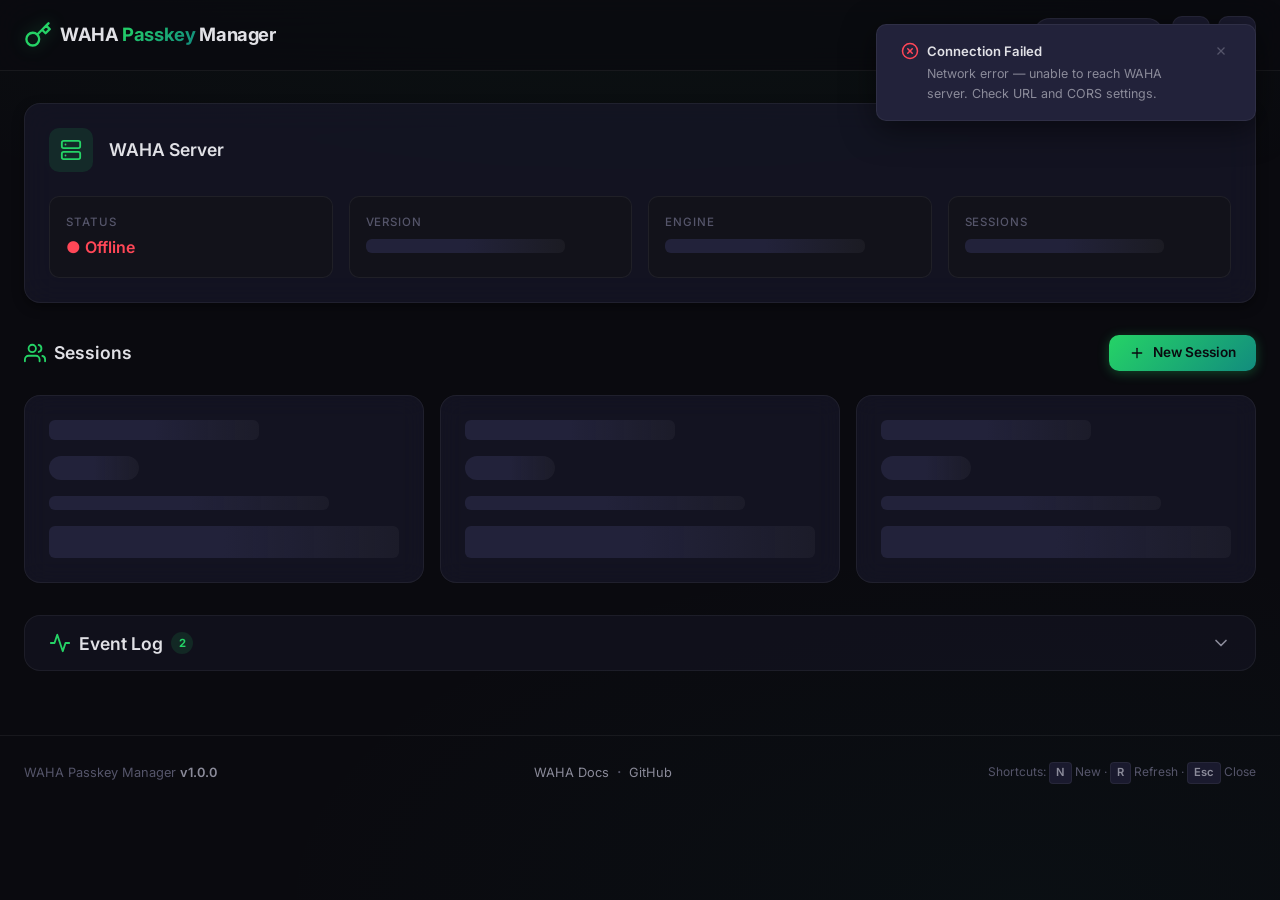
==== panel/index.html @ 092abfc9 "Initial commit: WAHA Passkey Extension and Panel" ====
<!DOCTYPE html>
<html lang="en" data-theme="dark">
<head>
  <meta charset="UTF-8">
  <meta name="viewport" content="width=device-width, initial-scale=1.0">
  <meta name="description" content="WAHA Passkey Manager — Premium dashboard to manage WhatsApp sessions and passkey linking.">
  <meta name="author" content="WAHA Passkey Manager">
  <meta name="theme-color" content="#0a0a0f">
  <title>WAHA Passkey Manager</title>
  <link rel="icon" href="data:image/svg+xml,<svg xmlns='http://www.w3.org/2000/svg' viewBox='0 0 100 100'><text y='.9em' font-size='90'>🔑</text></svg>">
  <link rel="preconnect" href="https://fonts.googleapis.com">
  <link rel="preconnect" href="https://fonts.gstatic.com" crossorigin>
  <link href="https://fonts.googleapis.com/css2?family=Inter:wght@400;500;600;700&display=swap" rel="stylesheet">
  <link rel="stylesheet" href="index.css">
</head>
<body>
  <!-- Toast Container -->
  <div id="toast-container" class="toast-container" aria-live="polite"></div>

  <!-- Header -->
  <header class="header">
    <div class="header-inner">
      <div class="header-left">
        <div class="logo">
          <svg class="logo-icon" viewBox="0 0 24 24" fill="none" stroke="currentColor" stroke-width="2" stroke-linecap="round" stroke-linejoin="round">
            <path d="M21 2l-2 2m-7.61 7.61a5.5 5.5 0 1 1-7.778 7.778 5.5 5.5 0 0 1 7.777-7.777zm0 0L15.5 7.5m0 0l3 3L22 7l-3-3m-3.5 3.5L19 4"/>
          </svg>
          <h1 class="logo-text">WAHA <span class="logo-accent">Passkey</span> Manager</h1>
        </div>
      </div>
      <div class="header-right">
        <div class="connection-status" id="connection-status">
          <span class="status-dot" id="status-dot"></span>
          <span class="status-text" id="status-text">Connecting…</span>
        </div>
        <button class="icon-btn" id="btn-refresh" title="Refresh (R)" aria-label="Refresh sessions">
          <svg viewBox="0 0 24 24" fill="none" stroke="currentColor" stroke-width="2" stroke-linecap="round" stroke-linejoin="round">
            <polyline points="23 4 23 10 17 10"/><polyline points="1 20 1 14 7 14"/>
            <path d="M3.51 9a9 9 0 0 1 14.85-3.36L23 10M1 14l4.64 4.36A9 9 0 0 0 20.49 15"/>
          </svg>
        </button>
        <button class="icon-btn" id="btn-settings" title="Settings" aria-label="Open settings">
          <svg viewBox="0 0 24 24" fill="none" stroke="currentColor" stroke-width="2" stroke-linecap="round" stroke-linejoin="round">
            <circle cx="12" cy="12" r="3"/><path d="M19.4 15a1.65 1.65 0 0 0 .33 1.82l.06.06a2 2 0 0 1-2.83 2.83l-.06-.06a1.65 1.65 0 0 0-1.82-.33 1.65 1.65 0 0 0-1 1.51V21a2 2 0 0 1-4 0v-.09A1.65 1.65 0 0 0 9 19.4a1.65 1.65 0 0 0-1.82.33l-.06.06a2 2 0 0 1-2.83-2.83l.06-.06A1.65 1.65 0 0 0 4.68 15a1.65 1.65 0 0 0-1.51-1H3a2 2 0 0 1 0-4h.09A1.65 1.65 0 0 0 4.6 9a1.65 1.65 0 0 0-.33-1.82l-.06-.06a2 2 0 0 1 2.83-2.83l.06.06A1.65 1.65 0 0 0 9 4.68a1.65 1.65 0 0 0 1-1.51V3a2 2 0 0 1 4 0v.09a1.65 1.65 0 0 0 1 1.51 1.65 1.65 0 0 0 1.82-.33l.06-.06a2 2 0 0 1 2.83 2.83l-.06.06A1.65 1.65 0 0 0 19.4 9a1.65 1.65 0 0 0 1.51 1H21a2 2 0 0 1 0 4h-.09a1.65 1.65 0 0 0-1.51 1z"/>
          </svg>
        </button>
      </div>
    </div>
  </header>

  <!-- Main Content -->
  <main class="main">
    <!-- Server Info Card -->
    <section class="server-card glass-card" id="server-card">
      <div class="server-card-header">
        <div class="server-card-icon">
          <svg viewBox="0 0 24 24" fill="none" stroke="currentColor" stroke-width="2" stroke-linecap="round" stroke-linejoin="round">
            <rect x="2" y="2" width="20" height="8" rx="2" ry="2"/><rect x="2" y="14" width="20" height="8" rx="2" ry="2"/>
            <line x1="6" y1="6" x2="6.01" y2="6"/><line x1="6" y1="18" x2="6.01" y2="18"/>
          </svg>
        </div>
        <h2 class="server-card-title">WAHA Server</h2>
      </div>
      <div class="server-stats" id="server-stats">
        <div class="stat-item">
          <span class="stat-label">Status</span>
          <span class="stat-value" id="stat-status">
            <span class="skeleton skeleton-text"></span>
          </span>
        </div>
        <div class="stat-item">
          <span class="stat-label">Version</span>
          <span class="stat-value" id="stat-version">
            <span class="skeleton skeleton-text"></span>
          </span>
        </div>
        <div class="stat-item">
          <span class="stat-label">Engine</span>
          <span class="stat-value" id="stat-engine">
            <span class="skeleton skeleton-text"></span>
          </span>
        </div>
        <div class="stat-item">
          <span class="stat-label">Sessions</span>
          <span class="stat-value" id="stat-sessions">
            <span class="skeleton skeleton-text"></span>
          </span>
        </div>
      </div>
    </section>

    <!-- Sessions Section -->
    <section class="sessions-section">
      <div class="section-header">
        <h2 class="section-title">
          <svg viewBox="0 0 24 24" fill="none" stroke="currentColor" stroke-width="2" stroke-linecap="round" stroke-linejoin="round" class="section-icon">
            <path d="M17 21v-2a4 4 0 0 0-4-4H5a4 4 0 0 0-4 4v2"/>
            <circle cx="9" cy="7" r="4"/><path d="M23 21v-2a4 4 0 0 0-3-3.87"/>
            <path d="M16 3.13a4 4 0 0 1 0 7.75"/>
          </svg>
          Sessions
        </h2>
        <button class="btn btn-primary" id="btn-new-session" title="New Session (N)">
          <svg viewBox="0 0 24 24" fill="none" stroke="currentColor" stroke-width="2" stroke-linecap="round" stroke-linejoin="round">
            <line x1="12" y1="5" x2="12" y2="19"/><line x1="5" y1="12" x2="19" y2="12"/>
          </svg>
          New Session
        </button>
      </div>
      <div class="sessions-grid" id="sessions-grid">
        <!-- Session cards rendered here -->
        <div class="empty-state" id="empty-state" style="display:none;">
          <svg viewBox="0 0 24 24" fill="none" stroke="currentColor" stroke-width="1.5" stroke-linecap="round" stroke-linejoin="round" class="empty-icon">
            <rect x="2" y="3" width="20" height="14" rx="2" ry="2"/><line x1="8" y1="21" x2="16" y2="21"/><line x1="12" y1="17" x2="12" y2="21"/>
          </svg>
          <h3>No Sessions Found</h3>
          <p>Create your first WhatsApp session to get started.</p>
          <button class="btn btn-primary" id="btn-empty-new">
            <svg viewBox="0 0 24 24" fill="none" stroke="currentColor" stroke-width="2" stroke-linecap="round" stroke-linejoin="round">
              <line x1="12" y1="5" x2="12" y2="19"/><line x1="5" y1="12" x2="19" y2="12"/>
            </svg>
            Create Session
          </button>
        </div>
        <!-- Skeleton loaders -->
        <div class="session-card skeleton-card" id="skeleton-1">
          <div class="skeleton skeleton-title"></div>
          <div class="skeleton skeleton-badge"></div>
          <div class="skeleton skeleton-text"></div>
          <div class="skeleton skeleton-actions"></div>
        </div>
        <div class="session-card skeleton-card" id="skeleton-2">
          <div class="skeleton skeleton-title"></div>
          <div class="skeleton skeleton-badge"></div>
          <div class="skeleton skeleton-text"></div>
          <div class="skeleton skeleton-actions"></div>
        </div>
        <div class="session-card skeleton-card" id="skeleton-3">
          <div class="skeleton skeleton-title"></div>
          <div class="skeleton skeleton-badge"></div>
          <div class="skeleton skeleton-text"></div>
          <div class="skeleton skeleton-actions"></div>
        </div>
      </div>
    </section>

    <!-- Event Log -->
    <section class="event-log-section" id="event-log-section">
      <button class="event-log-toggle" id="event-log-toggle">
        <div class="event-log-toggle-left">
          <svg viewBox="0 0 24 24" fill="none" stroke="currentColor" stroke-width="2" stroke-linecap="round" stroke-linejoin="round" class="section-icon">
            <polyline points="22 12 18 12 15 21 9 3 6 12 2 12"/>
          </svg>
          <h2 class="section-title">Event Log</h2>
          <span class="event-count" id="event-count">0</span>
        </div>
        <svg class="chevron-icon" id="event-log-chevron" viewBox="0 0 24 24" fill="none" stroke="currentColor" stroke-width="2" stroke-linecap="round" stroke-linejoin="round">
          <polyline points="6 9 12 15 18 9"/>
        </svg>
      </button>
      <div class="event-log-body" id="event-log-body">
        <div class="event-log-actions">
          <button class="btn btn-ghost btn-sm" id="btn-clear-log">
            <svg viewBox="0 0 24 24" fill="none" stroke="currentColor" stroke-width="2" stroke-linecap="round" stroke-linejoin="round">
              <polyline points="3 6 5 6 21 6"/><path d="M19 6v14a2 2 0 0 1-2 2H7a2 2 0 0 1-2-2V6m3 0V4a2 2 0 0 1 2-2h4a2 2 0 0 1 2 2v2"/>
            </svg>
            Clear
          </button>
          <button class="btn btn-ghost btn-sm" id="btn-export-log">
            <svg viewBox="0 0 24 24" fill="none" stroke="currentColor" stroke-width="2" stroke-linecap="round" stroke-linejoin="round">
              <path d="M21 15v4a2 2 0 0 1-2 2H5a2 2 0 0 1-2-2v-4"/><polyline points="7 10 12 15 17 10"/><line x1="12" y1="15" x2="12" y2="3"/>
            </svg>
            Export JSON
          </button>
        </div>
        <div class="event-timeline" id="event-timeline">
          <div class="event-empty">
            <p>No events yet. Actions will be logged here.</p>
          </div>
        </div>
      </div>
    </section>
  </main>

  <!-- Footer -->
  <footer class="footer">
    <div class="footer-inner">
      <p class="footer-text">WAHA Passkey Manager <span class="footer-version">v1.0.0</span></p>
      <div class="footer-links">
        <a href="https://waha.devlike.pro/" target="_blank" rel="noopener noreferrer" class="footer-link">WAHA Docs</a>
        <span class="footer-divider">·</span>
        <a href="https://github.com/devlikeapro/waha" target="_blank" rel="noopener noreferrer" class="footer-link">GitHub</a>
      </div>
      <p class="footer-shortcuts">Shortcuts: <kbd>N</kbd> New · <kbd>R</kbd> Refresh · <kbd>Esc</kbd> Close</p>
    </div>
  </footer>

  <!-- ===================== MODALS ===================== -->

  <!-- Create Session Modal -->
  <div class="modal-overlay" id="modal-create" aria-hidden="true">
    <div class="modal glass-card">
      <div class="modal-header">
        <h3 class="modal-title">Create New Session</h3>
        <button class="icon-btn modal-close" data-modal="modal-create" aria-label="Close modal">
          <svg viewBox="0 0 24 24" fill="none" stroke="currentColor" stroke-width="2" stroke-linecap="round" stroke-linejoin="round">
            <line x1="18" y1="6" x2="6" y2="18"/><line x1="6" y1="6" x2="18" y2="18"/>
          </svg>
        </button>
      </div>
      <form class="modal-body" id="form-create-session">
        <div class="form-group">
          <div class="input-wrapper">
            <input type="text" id="input-session-name" class="form-input" placeholder=" " required autocomplete="off" pattern="[a-zA-Z0-9_-]+" title="Only letters, numbers, hyphens and underscores">
            <label for="input-session-name" class="form-label">Session Name</label>
          </div>
          <p class="form-hint">Only letters, numbers, hyphens and underscores allowed.</p>
        </div>
        <div class="form-group">
          <div class="input-wrapper">
            <select id="input-engine" class="form-input form-select">
              <option value="GOWS">GOWS</option>
              <option value="WEBJS">WEBJS</option>
              <option value="NOWEB">NOWEB</option>
              <option value="VENOM">VENOM</option>
            </select>
            <label for="input-engine" class="form-label form-label-select">Engine</label>
          </div>
        </div>
        <div class="form-group">
          <label class="toggle-label">
            <span class="toggle-text">Auto-start session</span>
            <div class="toggle-switch">
              <input type="checkbox" id="input-autostart" checked>
              <span class="toggle-slider"></span>
            </div>
          </label>
        </div>
        <div class="modal-actions">
          <button type="button" class="btn btn-ghost" data-modal="modal-create">Cancel</button>
          <button type="submit" class="btn btn-primary">
            <svg viewBox="0 0 24 24" fill="none" stroke="currentColor" stroke-width="2" stroke-linecap="round" stroke-linejoin="round">
              <line x1="12" y1="5" x2="12" y2="19"/><line x1="5" y1="12" x2="19" y2="12"/>
            </svg>
            Create Session
          </button>
        </div>
      </form>
    </div>
  </div>

  <!-- QR Code / Link Device Modal -->
  <div class="modal-overlay" id="modal-qr" aria-hidden="true">
    <div class="modal modal-lg glass-card">
      <div class="modal-header">
        <h3 class="modal-title" id="qr-modal-title">Link Device</h3>
        <button class="icon-btn modal-close" data-modal="modal-qr" aria-label="Close modal">
          <svg viewBox="0 0 24 24" fill="none" stroke="currentColor" stroke-width="2" stroke-linecap="round" stroke-linejoin="round">
            <line x1="18" y1="6" x2="6" y2="18"/><line x1="6" y1="6" x2="18" y2="18"/>
          </svg>
        </button>
      </div>
      <div class="modal-body qr-modal-body">
        <div class="qr-container">
          <div class="qr-wrapper" id="qr-wrapper">
            <div class="qr-loading" id="qr-loading">
              <div class="spinner"></div>
              <p>Loading QR Code…</p>
            </div>
            <img id="qr-image" class="qr-image" src="" alt="QR Code" style="display:none;">
            <div class="qr-error" id="qr-error" style="display:none;">
              <svg viewBox="0 0 24 24" fill="none" stroke="currentColor" stroke-width="2" stroke-linecap="round" stroke-linejoin="round">
                <circle cx="12" cy="12" r="10"/><line x1="15" y1="9" x2="9" y2="15"/><line x1="9" y1="9" x2="15" y2="15"/>
              </svg>
              <p>Failed to load QR code</p>
              <button class="btn btn-ghost btn-sm" id="btn-qr-retry">Retry</button>
            </div>
          </div>
          <div class="qr-timer">
            <div class="timer-bar" id="timer-bar"></div>
          </div>
          <p class="qr-timer-text">Refreshing in <span id="qr-countdown">15</span>s</p>
        </div>
        <div class="qr-instructions">
          <h4 class="qr-instructions-title">How to Link</h4>
          <ol class="steps-list">
            <li class="step">
              <span class="step-number">1</span>
              <div class="step-content">
                <strong>Open WhatsApp</strong>
                <p>On your phone, open the WhatsApp app.</p>
              </div>
            </li>
            <li class="step">
              <span class="step-number">2</span>
              <div class="step-content">
                <strong>Go to Linked Devices</strong>
                <p>Tap <strong>⋮ Menu</strong> or <strong>Settings</strong> → <strong>Linked Devices</strong>.</p>
              </div>
            </li>
            <li class="step">
              <span class="step-number">3</span>
              <div class="step-content">
                <strong>Scan QR Code</strong>
                <p>Tap <strong>Link a Device</strong> and point your camera at the QR code.</p>
              </div>
            </li>
            <li class="step">
              <span class="step-number">4</span>
              <div class="step-content">
                <strong>Wait for Connection</strong>
                <p>The session will automatically connect after scanning.</p>
              </div>
            </li>
          </ol>
          <div class="passkey-status" id="passkey-status">
            <div class="passkey-indicator">
              <span class="passkey-dot"></span>
              <span id="passkey-text">Waiting for scan…</span>
            </div>
          </div>
        </div>
      </div>
    </div>
  </div>

  <!-- Settings Modal -->
  <div class="modal-overlay" id="modal-settings" aria-hidden="true">
    <div class="modal glass-card">
      <div class="modal-header">
        <h3 class="modal-title">Settings</h3>
        <button class="icon-btn modal-close" data-modal="modal-settings" aria-label="Close modal">
          <svg viewBox="0 0 24 24" fill="none" stroke="currentColor" stroke-width="2" stroke-linecap="round" stroke-linejoin="round">
            <line x1="18" y1="6" x2="6" y2="18"/><line x1="6" y1="6" x2="18" y2="18"/>
          </svg>
        </button>
      </div>
      <div class="modal-body">
        <div class="form-group">
          <div class="input-wrapper">
            <input type="url" id="settings-url" class="form-input" placeholder=" " value="https://waha3.whatscorporativo.com">
            <label for="settings-url" class="form-label">WAHA Server URL</label>
          </div>
        </div>
        <div class="form-group">
          <div class="input-wrapper">
            <input type="password" id="settings-apikey" class="form-input" placeholder=" " value="f0608f0cb67560962e65bbb0e1383676">
            <label for="settings-apikey" class="form-label">API Key</label>
          </div>
        </div>
        <div class="form-group">
          <div class="input-wrapper">
            <input type="number" id="settings-refresh" class="form-input" placeholder=" " value="5" min="2" max="60">
            <label for="settings-refresh" class="form-label">Refresh Interval (seconds)</label>
          </div>
        </div>
        <div class="form-group">
          <div class="input-wrapper">
            <input type="text" id="settings-extension" class="form-input" placeholder=" ">
            <label for="settings-extension" class="form-label">Passkey Extension ID</label>
          </div>
        </div>
        <div class="modal-actions">
          <button type="button" class="btn btn-ghost" data-modal="modal-settings">Cancel</button>
          <button type="button" class="btn btn-primary" id="btn-save-settings">
            <svg viewBox="0 0 24 24" fill="none" stroke="currentColor" stroke-width="2" stroke-linecap="round" stroke-linejoin="round">
              <path d="M19 21H5a2 2 0 0 1-2-2V5a2 2 0 0 1 2-2h11l5 5v11a2 2 0 0 1-2 2z"/><polyline points="17 21 17 13 7 13 7 21"/><polyline points="7 3 7 8 15 8"/>
            </svg>
            Save Settings
          </button>
        </div>
      </div>
    </div>
  </div>

  <!-- Confirm Delete Modal -->
  <div class="modal-overlay" id="modal-confirm" aria-hidden="true">
    <div class="modal modal-sm glass-card">
      <div class="modal-header">
        <h3 class="modal-title">Confirm Action</h3>
        <button class="icon-btn modal-close" data-modal="modal-confirm" aria-label="Close modal">
          <svg viewBox="0 0 24 24" fill="none" stroke="currentColor" stroke-width="2" stroke-linecap="round" stroke-linejoin="round">
            <line x1="18" y1="6" x2="6" y2="18"/><line x1="6" y1="6" x2="18" y2="18"/>
          </svg>
        </button>
      </div>
      <div class="modal-body">
        <p class="confirm-message" id="confirm-message">Are you sure?</p>
        <div class="modal-actions">
          <button type="button" class="btn btn-ghost" data-modal="modal-confirm">Cancel</button>
          <button type="button" class="btn btn-danger" id="btn-confirm-action">
            <svg viewBox="0 0 24 24" fill="none" stroke="currentColor" stroke-width="2" stroke-linecap="round" stroke-linejoin="round">
              <polyline points="3 6 5 6 21 6"/><path d="M19 6v14a2 2 0 0 1-2 2H7a2 2 0 0 1-2-2V6m3 0V4a2 2 0 0 1 2-2h4a2 2 0 0 1 2 2v2"/>
            </svg>
            Confirm
          </button>
        </div>
      </div>
    </div>
  </div>

  <!-- Screenshot Modal -->
  <div class="modal-overlay" id="modal-screenshot" aria-hidden="true">
    <div class="modal modal-lg glass-card">
      <div class="modal-header">
        <h3 class="modal-title" id="screenshot-title">Session Screenshot</h3>
        <button class="icon-btn modal-close" data-modal="modal-screenshot" aria-label="Close modal">
          <svg viewBox="0 0 24 24" fill="none" stroke="currentColor" stroke-width="2" stroke-linecap="round" stroke-linejoin="round">
            <line x1="18" y1="6" x2="6" y2="18"/><line x1="6" y1="6" x2="18" y2="18"/>
          </svg>
        </button>
      </div>
      <div class="modal-body" style="text-align:center;">
        <img id="screenshot-image" class="screenshot-image" src="" alt="Session Screenshot">
      </div>
    </div>
  </div>

  <script src="app.js"></script>
</body>
</html>
---- panel/index.css ----
/* ============================================================
   WAHA Passkey Manager — Design System & Styles
   ============================================================ */

/* ---- CSS Custom Properties ---- */
:root {
  /* Background & Surfaces */
  --bg-base: #0a0a0f;
  --bg-surface: #12121a;
  --bg-card: #1a1a2e;
  --bg-card-hover: #1f1f36;
  --bg-elevated: #22223a;
  --bg-input: #16162a;

  /* Borders */
  --border-default: rgba(255, 255, 255, 0.06);
  --border-hover: rgba(255, 255, 255, 0.12);
  --border-focus: rgba(37, 211, 102, 0.5);

  /* Primary Accent — WhatsApp Green */
  --primary: #25D366;
  --primary-hover: #1ebe5a;
  --primary-soft: rgba(37, 211, 102, 0.12);
  --primary-glow: rgba(37, 211, 102, 0.3);

  /* Secondary Accent — Teal */
  --secondary: #128C7E;
  --secondary-soft: rgba(18, 140, 126, 0.15);

  /* Status Colors */
  --success: #25D366;
  --warning: #ffa502;
  --error: #ff4757;
  --info: #3b82f6;
  --stopped: #8b8b9a;

  /* Text */
  --text-primary: #e1e1e6;
  --text-secondary: #8b8b9a;
  --text-tertiary: #55556a;
  --text-inverse: #0a0a0f;

  /* Spacing */
  --space-xs: 4px;
  --space-sm: 8px;
  --space-md: 16px;
  --space-lg: 24px;
  --space-xl: 32px;
  --space-2xl: 48px;

  /* Radius */
  --radius-sm: 6px;
  --radius-md: 10px;
  --radius-lg: 16px;
  --radius-xl: 20px;
  --radius-full: 9999px;

  /* Shadows */
  --shadow-sm: 0 1px 3px rgba(0, 0, 0, 0.3);
  --shadow-md: 0 4px 12px rgba(0, 0, 0, 0.4);
  --shadow-lg: 0 8px 32px rgba(0, 0, 0, 0.5);
  --shadow-glow: 0 0 20px rgba(37, 211, 102, 0.15);

  /* Transitions */
  --transition-fast: 150ms cubic-bezier(0.4, 0, 0.2, 1);
  --transition-base: 250ms cubic-bezier(0.4, 0, 0.2, 1);
  --transition-slow: 400ms cubic-bezier(0.4, 0, 0.2, 1);

  /* Typography */
  --font-sans: 'Inter', -apple-system, BlinkMacSystemFont, 'Segoe UI', sans-serif;
  --font-mono: 'JetBrains Mono', 'Fira Code', 'Cascadia Code', monospace;

  /* Z-index layers */
  --z-base: 1;
  --z-sticky: 100;
  --z-modal: 1000;
  --z-toast: 1100;
}

/* ---- Reset & Base ---- */
*, *::before, *::after {
  margin: 0;
  padding: 0;
  box-sizing: border-box;
}

html {
  font-size: 16px;
  scroll-behavior: smooth;
  -webkit-font-smoothing: antialiased;
  -moz-osx-font-smoothing: grayscale;
}

body {
  font-family: var(--font-sans);
  background: var(--bg-base);
  color: var(--text-primary);
  line-height: 1.6;
  min-height: 100vh;
  overflow-x: hidden;
  background-image:
    radial-gradient(ellipse 80% 50% at 50% -20%, rgba(37, 211, 102, 0.06), transparent),
    radial-gradient(ellipse 60% 40% at 80% 100%, rgba(18, 140, 126, 0.04), transparent);
}

/* Custom Scrollbar */
::-webkit-scrollbar { width: 6px; height: 6px; }
::-webkit-scrollbar-track { background: transparent; }
::-webkit-scrollbar-thumb { background: var(--text-tertiary); border-radius: var(--radius-full); }
::-webkit-scrollbar-thumb:hover { background: var(--text-secondary); }

/* Focus visible */
:focus-visible {
  outline: 2px solid var(--primary);
  outline-offset: 2px;
}

/* ---- Header ---- */
.header {
  position: sticky;
  top: 0;
  z-index: var(--z-sticky);
  background: rgba(10, 10, 15, 0.8);
  backdrop-filter: blur(20px) saturate(1.5);
  -webkit-backdrop-filter: blur(20px) saturate(1.5);
  border-bottom: 1px solid var(--border-default);
}

.header-inner {
  max-width: 1400px;
  margin: 0 auto;
  padding: var(--space-md) var(--space-lg);
  display: flex;
  align-items: center;
  justify-content: space-between;
  gap: var(--space-md);
}

.header-left { display: flex; align-items: center; gap: var(--space-md); }

.logo {
  display: flex;
  align-items: center;
  gap: var(--space-sm);
}

.logo-icon {
  width: 28px;
  height: 28px;
  color: var(--primary);
  filter: drop-shadow(0 0 8px var(--primary-glow));
}

.logo-text {
  font-size: 1.15rem;
  font-weight: 700;
  letter-spacing: -0.02em;
  color: var(--text-primary);
}

.logo-accent {
  background: linear-gradient(135deg, var(--primary), var(--secondary));
  -webkit-background-clip: text;
  -webkit-text-fill-color: transparent;
  background-clip: text;
}

.header-right {
  display: flex;
  align-items: center;
  gap: var(--space-sm);
}

/* Connection Status */
.connection-status {
  display: flex;
  align-items: center;
  gap: var(--space-sm);
  padding: 6px 14px;
  border-radius: var(--radius-full);
  background: var(--bg-card);
  border: 1px solid var(--border-default);
  font-size: 0.8rem;
  font-weight: 500;
  transition: var(--transition-base);
}

.status-dot {
  width: 8px;
  height: 8px;
  border-radius: 50%;
  background: var(--warning);
  transition: background var(--transition-base);
}

.status-dot.connected { background: var(--success); animation: pulse 2s infinite; }
.status-dot.disconnected { background: var(--error); }
.status-dot.connecting { background: var(--warning); animation: pulse 1s infinite; }

.status-text { color: var(--text-secondary); }

/* Icon Buttons */
.icon-btn {
  width: 38px;
  height: 38px;
  display: flex;
  align-items: center;
  justify-content: center;
  border-radius: var(--radius-md);
  border: 1px solid var(--border-default);
  background: var(--bg-card);
  color: var(--text-secondary);
  cursor: pointer;
  transition: var(--transition-fast);
}

.icon-btn:hover {
  color: var(--text-primary);
  background: var(--bg-card-hover);
  border-color: var(--border-hover);
  transform: translateY(-1px);
}

.icon-btn:active { transform: translateY(0) scale(0.96); }

.icon-btn svg { width: 18px; height: 18px; }

/* ---- Buttons ---- */
.btn {
  display: inline-flex;
  align-items: center;
  gap: var(--space-sm);
  padding: 10px 20px;
  border-radius: var(--radius-md);
  border: none;
  font-family: var(--font-sans);
  font-size: 0.85rem;
  font-weight: 600;
  cursor: pointer;
  transition: var(--transition-fast);
  white-space: nowrap;
  line-height: 1;
}

.btn svg { width: 16px; height: 16px; }

.btn-primary {
  background: linear-gradient(135deg, var(--primary), var(--secondary));
  color: var(--text-inverse);
  box-shadow: 0 2px 12px var(--primary-glow);
}

.btn-primary:hover {
  box-shadow: 0 4px 20px var(--primary-glow);
  transform: translateY(-1px);
}

.btn-primary:active { transform: translateY(0) scale(0.97); }

.btn-ghost {
  background: transparent;
  color: var(--text-secondary);
  border: 1px solid var(--border-default);
}

.btn-ghost:hover {
  color: var(--text-primary);
  background: var(--bg-card);
  border-color: var(--border-hover);
}

.btn-danger {
  background: linear-gradient(135deg, var(--error), #e03e4e);
  color: white;
}

.btn-danger:hover { box-shadow: 0 4px 16px rgba(255, 71, 87, 0.3); transform: translateY(-1px); }
.btn-danger:active { transform: translateY(0) scale(0.97); }

.btn-sm { padding: 6px 12px; font-size: 0.78rem; }

.btn-icon {
  width: 32px;
  height: 32px;
  padding: 0;
  display: flex;
  align-items: center;
  justify-content: center;
  border-radius: var(--radius-sm);
  border: 1px solid var(--border-default);
  background: var(--bg-card);
  color: var(--text-secondary);
  cursor: pointer;
  transition: var(--transition-fast);
}

.btn-icon:hover { color: var(--text-primary); background: var(--bg-card-hover); }
.btn-icon:active { transform: scale(0.93); }
.btn-icon svg { width: 15px; height: 15px; }

.btn-icon.btn-success:hover { color: var(--success); border-color: rgba(37, 211, 102, 0.3); background: var(--primary-soft); }
.btn-icon.btn-warning:hover { color: var(--warning); border-color: rgba(255, 165, 2, 0.3); background: rgba(255, 165, 2, 0.1); }
.btn-icon.btn-error:hover { color: var(--error); border-color: rgba(255, 71, 87, 0.3); background: rgba(255, 71, 87, 0.1); }

.btn:disabled, .btn-icon:disabled {
  opacity: 0.4;
  cursor: not-allowed;
  transform: none !important;
  box-shadow: none !important;
}

/* ---- Main Content ---- */
.main {
  max-width: 1400px;
  margin: 0 auto;
  padding: var(--space-xl) var(--space-lg);
  display: flex;
  flex-direction: column;
  gap: var(--space-xl);
}

/* ---- Glass Card ---- */
.glass-card {
  background: rgba(26, 26, 46, 0.6);
  backdrop-filter: blur(16px) saturate(1.2);
  -webkit-backdrop-filter: blur(16px) saturate(1.2);
  border: 1px solid var(--border-default);
  border-radius: var(--radius-lg);
  box-shadow: var(--shadow-md);
}

/* ---- Server Card ---- */
.server-card {
  padding: var(--space-lg);
  animation: slideInUp 0.5s ease-out;
}

.server-card-header {
  display: flex;
  align-items: center;
  gap: var(--space-md);
  margin-bottom: var(--space-lg);
}

.server-card-icon {
  width: 44px;
  height: 44px;
  display: flex;
  align-items: center;
  justify-content: center;
  border-radius: var(--radius-md);
  background: var(--primary-soft);
  color: var(--primary);
}

.server-card-icon svg { width: 22px; height: 22px; }

.server-card-title {
  font-size: 1.1rem;
  font-weight: 600;
}

.server-stats {
  display: grid;
  grid-template-columns: repeat(auto-fit, minmax(140px, 1fr));
  gap: var(--space-md);
}

.stat-item {
  display: flex;
  flex-direction: column;
  gap: 4px;
  padding: var(--space-md);
  border-radius: var(--radius-md);
  background: var(--bg-surface);
  border: 1px solid var(--border-default);
  transition: var(--transition-fast);
}

.stat-item:hover { border-color: var(--border-hover); }

.stat-label {
  font-size: 0.72rem;
  font-weight: 500;
  text-transform: uppercase;
  letter-spacing: 0.08em;
  color: var(--text-tertiary);
}

.stat-value {
  font-size: 1rem;
  font-weight: 600;
  color: var(--text-primary);
}

.stat-value .online { color: var(--success); }
.stat-value .offline { color: var(--error); }

/* ---- Sessions Section ---- */
.sessions-section { animation: slideInUp 0.6s ease-out; }

.section-header {
  display: flex;
  align-items: center;
  justify-content: space-between;
  margin-bottom: var(--space-lg);
  gap: var(--space-md);
}

.section-title {
  display: flex;
  align-items: center;
  gap: var(--space-sm);
  font-size: 1.1rem;
  font-weight: 600;
}

.section-icon { width: 22px; height: 22px; color: var(--primary); }

/* Sessions Grid */
.sessions-grid {
  display: grid;
  grid-template-columns: repeat(auto-fill, minmax(320px, 1fr));
  gap: var(--space-md);
}

/* Session Card */
.session-card {
  background: rgba(26, 26, 46, 0.6);
  backdrop-filter: blur(12px);
  -webkit-backdrop-filter: blur(12px);
  border: 1px solid var(--border-default);
  border-radius: var(--radius-lg);
  padding: var(--space-lg);
  display: flex;
  flex-direction: column;
  gap: var(--space-md);
  transition: var(--transition-base);
  animation: fadeSlideIn 0.4s ease-out both;
}

.session-card:hover {
  border-color: var(--border-hover);
  transform: translateY(-3px);
  box-shadow: var(--shadow-lg);
}

.session-card-header {
  display: flex;
  align-items: flex-start;
  justify-content: space-between;
  gap: var(--space-sm);
}

.session-name {
  font-size: 1rem;
  font-weight: 600;
  letter-spacing: -0.01em;
  word-break: break-all;
}

/* Status Badge */
.status-badge {
  display: inline-flex;
  align-items: center;
  gap: 6px;
  padding: 4px 10px;
  border-radius: var(--radius-full);
  font-size: 0.7rem;
  font-weight: 600;
  text-transform: uppercase;
  letter-spacing: 0.05em;
  flex-shrink: 0;
}

.status-badge .badge-dot {
  width: 6px;
  height: 6px;
  border-radius: 50%;
}

.badge-working { background: var(--primary-soft); color: var(--primary); }
.badge-working .badge-dot { background: var(--primary); animation: pulse 2s infinite; }

.badge-scan { background: rgba(59, 130, 246, 0.15); color: var(--info); }
.badge-scan .badge-dot { background: var(--info); animation: pulse 1s infinite; }

.badge-stopped { background: rgba(139, 139, 154, 0.15); color: var(--stopped); }
.badge-stopped .badge-dot { background: var(--stopped); }

.badge-starting { background: rgba(255, 165, 2, 0.15); color: var(--warning); }
.badge-starting .badge-dot { background: var(--warning); animation: pulse 1s infinite; }

.badge-failed { background: rgba(255, 71, 87, 0.15); color: var(--error); }
.badge-failed .badge-dot { background: var(--error); }

.session-meta {
  display: flex;
  flex-direction: column;
  gap: 4px;
}

.session-meta-row {
  display: flex;
  align-items: center;
  gap: var(--space-sm);
  font-size: 0.82rem;
  color: var(--text-secondary);
}

.session-meta-row svg { width: 14px; height: 14px; flex-shrink: 0; color: var(--text-tertiary); }

.session-actions {
  display: flex;
  align-items: center;
  gap: var(--space-sm);
  margin-top: auto;
  padding-top: var(--space-sm);
  border-top: 1px solid var(--border-default);
  flex-wrap: wrap;
}

.session-actions .btn-link {
  margin-left: auto;
}

.btn-link {
  display: inline-flex;
  align-items: center;
  gap: 6px;
  padding: 6px 14px;
  border-radius: var(--radius-sm);
  border: 1px solid rgba(37, 211, 102, 0.3);
  background: var(--primary-soft);
  color: var(--primary);
  font-family: var(--font-sans);
  font-size: 0.78rem;
  font-weight: 600;
  cursor: pointer;
  transition: var(--transition-fast);
}

.btn-link svg { width: 14px; height: 14px; }
.btn-link:hover { background: rgba(37, 211, 102, 0.2); box-shadow: 0 0 12px var(--primary-glow); transform: translateY(-1px); }
.btn-link:active { transform: scale(0.96); }

/* ---- Empty State ---- */
.empty-state {
  grid-column: 1 / -1;
  display: flex;
  flex-direction: column;
  align-items: center;
  justify-content: center;
  gap: var(--space-md);
  padding: var(--space-2xl) var(--space-lg);
  text-align: center;
  color: var(--text-secondary);
}

.empty-icon { width: 56px; height: 56px; color: var(--text-tertiary); }
.empty-state h3 { font-size: 1.1rem; color: var(--text-primary); }
.empty-state p { font-size: 0.88rem; }

/* ---- Skeleton Loaders ---- */
.skeleton {
  background: linear-gradient(90deg, var(--bg-elevated) 25%, rgba(255,255,255,0.04) 50%, var(--bg-elevated) 75%);
  background-size: 200% 100%;
  animation: shimmer 1.5s infinite ease-in-out;
  border-radius: var(--radius-sm);
}

.skeleton-title { height: 20px; width: 60%; }
.skeleton-badge { height: 24px; width: 90px; border-radius: var(--radius-full); }
.skeleton-text { height: 14px; width: 80%; display: inline-block; }
.skeleton-actions { height: 32px; width: 100%; }

.skeleton-card {
  opacity: 0.6;
  pointer-events: none;
}

/* ---- Event Log ---- */
.event-log-section {
  border: 1px solid var(--border-default);
  border-radius: var(--radius-lg);
  background: rgba(26, 26, 46, 0.4);
  overflow: hidden;
  animation: slideInUp 0.7s ease-out;
}

.event-log-toggle {
  width: 100%;
  display: flex;
  align-items: center;
  justify-content: space-between;
  padding: var(--space-md) var(--space-lg);
  border: none;
  background: none;
  color: var(--text-primary);
  cursor: pointer;
  font-family: var(--font-sans);
  transition: var(--transition-fast);
}

.event-log-toggle:hover { background: rgba(255,255,255,0.02); }

.event-log-toggle-left {
  display: flex;
  align-items: center;
  gap: var(--space-sm);
}

.event-count {
  display: inline-flex;
  align-items: center;
  justify-content: center;
  min-width: 22px;
  height: 22px;
  padding: 0 6px;
  border-radius: var(--radius-full);
  background: var(--primary-soft);
  color: var(--primary);
  font-size: 0.7rem;
  font-weight: 700;
}

.chevron-icon {
  width: 20px;
  height: 20px;
  color: var(--text-secondary);
  transition: transform var(--transition-base);
}

.event-log-section.open .chevron-icon { transform: rotate(180deg); }

.event-log-body {
  max-height: 0;
  overflow: hidden;
  transition: max-height var(--transition-slow);
}

.event-log-section.open .event-log-body {
  max-height: 600px;
  overflow-y: auto;
}

.event-log-actions {
  display: flex;
  align-items: center;
  gap: var(--space-sm);
  padding: 0 var(--space-lg) var(--space-md);
}

.event-timeline {
  padding: 0 var(--space-lg) var(--space-lg);
  display: flex;
  flex-direction: column;
  gap: 2px;
}

.event-empty {
  text-align: center;
  padding: var(--space-lg);
  color: var(--text-tertiary);
  font-size: 0.85rem;
}

.event-item {
  display: flex;
  align-items: flex-start;
  gap: var(--space-md);
  padding: var(--space-sm) var(--space-md);
  border-radius: var(--radius-sm);
  transition: var(--transition-fast);
  animation: fadeIn 0.3s ease-out;
}

.event-item:hover { background: rgba(255,255,255,0.02); }

.event-dot-col {
  display: flex;
  flex-direction: column;
  align-items: center;
  padding-top: 6px;
}

.event-dot {
  width: 8px;
  height: 8px;
  border-radius: 50%;
  flex-shrink: 0;
}

.event-dot.dot-success { background: var(--success); }
.event-dot.dot-error { background: var(--error); }
.event-dot.dot-warning { background: var(--warning); }
.event-dot.dot-info { background: var(--info); }

.event-line {
  width: 1px;
  flex: 1;
  min-height: 12px;
  background: var(--border-default);
}

.event-content { flex: 1; min-width: 0; }

.event-message {
  font-size: 0.82rem;
  color: var(--text-primary);
  line-height: 1.4;
}

.event-time {
  font-size: 0.7rem;
  color: var(--text-tertiary);
  font-family: var(--font-mono);
}

/* ---- Footer ---- */
.footer {
  border-top: 1px solid var(--border-default);
  margin-top: var(--space-xl);
}

.footer-inner {
  max-width: 1400px;
  margin: 0 auto;
  padding: var(--space-lg);
  display: flex;
  align-items: center;
  justify-content: space-between;
  flex-wrap: wrap;
  gap: var(--space-md);
}

.footer-text {
  font-size: 0.8rem;
  color: var(--text-tertiary);
}

.footer-version {
  color: var(--text-secondary);
  font-weight: 600;
}

.footer-links {
  display: flex;
  align-items: center;
  gap: var(--space-sm);
}

.footer-link {
  font-size: 0.8rem;
  color: var(--text-secondary);
  text-decoration: none;
  transition: color var(--transition-fast);
}

.footer-link:hover { color: var(--primary); }

.footer-divider { color: var(--text-tertiary); }

.footer-shortcuts {
  font-size: 0.75rem;
  color: var(--text-tertiary);
}

.footer-shortcuts kbd {
  display: inline-block;
  padding: 1px 6px;
  border-radius: 4px;
  background: var(--bg-card);
  border: 1px solid var(--border-default);
  font-family: var(--font-sans);
  font-size: 0.7rem;
  font-weight: 600;
  color: var(--text-secondary);
}

/* ============================================================
   MODALS
   ============================================================ */

.modal-overlay {
  position: fixed;
  inset: 0;
  z-index: var(--z-modal);
  display: flex;
  align-items: center;
  justify-content: center;
  padding: var(--space-lg);
  background: rgba(0, 0, 0, 0.6);
  backdrop-filter: blur(4px);
  -webkit-backdrop-filter: blur(4px);
  opacity: 0;
  visibility: hidden;
  transition: opacity var(--transition-base), visibility var(--transition-base);
}

.modal-overlay.active {
  opacity: 1;
  visibility: visible;
}

.modal {
  width: 100%;
  max-width: 480px;
  max-height: 90vh;
  overflow-y: auto;
  transform: translateY(20px) scale(0.97);
  transition: transform var(--transition-base);
}

.modal-overlay.active .modal {
  transform: translateY(0) scale(1);
}

.modal-lg { max-width: 780px; }
.modal-sm { max-width: 400px; }

.modal-header {
  display: flex;
  align-items: center;
  justify-content: space-between;
  padding: var(--space-lg);
  border-bottom: 1px solid var(--border-default);
}

.modal-title {
  font-size: 1.05rem;
  font-weight: 600;
}

.modal-close { border: none; background: transparent; }

.modal-body { padding: var(--space-lg); }

.modal-actions {
  display: flex;
  align-items: center;
  justify-content: flex-end;
  gap: var(--space-sm);
  margin-top: var(--space-lg);
}

.confirm-message {
  font-size: 0.95rem;
  color: var(--text-secondary);
  line-height: 1.6;
}

/* ---- Form Elements ---- */
.form-group { margin-bottom: var(--space-md); }

.input-wrapper { position: relative; }

.form-input {
  width: 100%;
  padding: 14px 16px;
  padding-top: 22px;
  border: 1px solid var(--border-default);
  border-radius: var(--radius-md);
  background: var(--bg-input);
  color: var(--text-primary);
  font-family: var(--font-sans);
  font-size: 0.9rem;
  transition: var(--transition-fast);
  appearance: none;
}

.form-input:hover { border-color: var(--border-hover); }

.form-input:focus {
  outline: none;
  border-color: var(--primary);
  box-shadow: 0 0 0 3px var(--primary-soft);
}

.form-label {
  position: absolute;
  left: 16px;
  top: 50%;
  transform: translateY(-50%);
  font-size: 0.85rem;
  color: var(--text-tertiary);
  pointer-events: none;
  transition: var(--transition-fast);
}

.form-input:focus + .form-label,
.form-input:not(:placeholder-shown) + .form-label,
.form-label-select {
  top: 10px;
  transform: translateY(0);
  font-size: 0.68rem;
  font-weight: 500;
  color: var(--primary);
  letter-spacing: 0.04em;
  text-transform: uppercase;
}

.form-select {
  cursor: pointer;
  background-image: url("data:image/svg+xml,%3Csvg xmlns='http://www.w3.org/2000/svg' width='16' height='16' viewBox='0 0 24 24' fill='none' stroke='%238b8b9a' stroke-width='2' stroke-linecap='round' stroke-linejoin='round'%3E%3Cpolyline points='6 9 12 15 18 9'%3E%3C/polyline%3E%3C/svg%3E");
  background-repeat: no-repeat;
  background-position: right 16px center;
}

.form-hint {
  font-size: 0.75rem;
  color: var(--text-tertiary);
  margin-top: 6px;
}

/* Toggle Switch */
.toggle-label {
  display: flex;
  align-items: center;
  justify-content: space-between;
  cursor: pointer;
}

.toggle-text {
  font-size: 0.88rem;
  color: var(--text-secondary);
}

.toggle-switch {
  position: relative;
  width: 44px;
  height: 24px;
}

.toggle-switch input { opacity: 0; width: 0; height: 0; }

.toggle-slider {
  position: absolute;
  inset: 0;
  border-radius: var(--radius-full);
  background: var(--bg-elevated);
  border: 1px solid var(--border-default);
  transition: var(--transition-fast);
  cursor: pointer;
}

.toggle-slider::after {
  content: '';
  position: absolute;
  top: 3px;
  left: 3px;
  width: 16px;
  height: 16px;
  border-radius: 50%;
  background: var(--text-secondary);
  transition: var(--transition-fast);
}

.toggle-switch input:checked + .toggle-slider {
  background: var(--primary-soft);
  border-color: var(--primary);
}

.toggle-switch input:checked + .toggle-slider::after {
  transform: translateX(20px);
  background: var(--primary);
}

/* ---- QR Code Modal ---- */
.qr-modal-body {
  display: grid;
  grid-template-columns: 1fr 1fr;
  gap: var(--space-xl);
}

.qr-container {
  display: flex;
  flex-direction: column;
  align-items: center;
  gap: var(--space-md);
}

.qr-wrapper {
  width: 260px;
  height: 260px;
  display: flex;
  align-items: center;
  justify-content: center;
  border-radius: var(--radius-lg);
  background: white;
  position: relative;
  box-shadow: 0 0 40px rgba(37, 211, 102, 0.12), var(--shadow-lg);
}

.qr-image {
  width: 240px;
  height: 240px;
  border-radius: var(--radius-md);
  object-fit: contain;
}

.qr-loading, .qr-error {
  display: flex;
  flex-direction: column;
  align-items: center;
  gap: var(--space-sm);
  color: var(--text-tertiary);
  font-size: 0.82rem;
}

.qr-error svg { width: 32px; height: 32px; color: var(--error); }

.spinner {
  width: 36px;
  height: 36px;
  border: 3px solid var(--border-default);
  border-top-color: var(--primary);
  border-radius: 50%;
  animation: spin 0.8s linear infinite;
}

.qr-timer {
  width: 100%;
  max-width: 260px;
  height: 4px;
  background: var(--bg-elevated);
  border-radius: var(--radius-full);
  overflow: hidden;
}

.timer-bar {
  height: 100%;
  background: linear-gradient(90deg, var(--primary), var(--secondary));
  border-radius: var(--radius-full);
  width: 100%;
  transition: width 1s linear;
}

.qr-timer-text {
  font-size: 0.75rem;
  color: var(--text-tertiary);
}

/* QR Instructions */
.qr-instructions-title {
  font-size: 0.95rem;
  font-weight: 600;
  margin-bottom: var(--space-md);
  color: var(--text-primary);
}

.steps-list {
  list-style: none;
  display: flex;
  flex-direction: column;
  gap: var(--space-md);
}

.step {
  display: flex;
  gap: var(--space-md);
}

.step-number {
  flex-shrink: 0;
  width: 28px;
  height: 28px;
  display: flex;
  align-items: center;
  justify-content: center;
  border-radius: 50%;
  background: var(--primary-soft);
  color: var(--primary);
  font-size: 0.78rem;
  font-weight: 700;
}

.step-content strong {
  display: block;
  font-size: 0.85rem;
  color: var(--text-primary);
  margin-bottom: 2px;
}

.step-content p {
  font-size: 0.8rem;
  color: var(--text-secondary);
  line-height: 1.4;
}

.passkey-status {
  margin-top: var(--space-lg);
  padding: var(--space-md);
  border-radius: var(--radius-md);
  background: var(--bg-surface);
  border: 1px solid var(--border-default);
}

.passkey-indicator {
  display: flex;
  align-items: center;
  gap: var(--space-sm);
  font-size: 0.82rem;
  color: var(--text-secondary);
}

.passkey-dot {
  width: 8px;
  height: 8px;
  border-radius: 50%;
  background: var(--warning);
  animation: pulse 1.5s infinite;
}

.passkey-dot.connected { background: var(--success); }

/* Screenshot */
.screenshot-image {
  max-width: 100%;
  border-radius: var(--radius-md);
  border: 1px solid var(--border-default);
}

/* ============================================================
   TOASTS
   ============================================================ */

.toast-container {
  position: fixed;
  top: var(--space-lg);
  right: var(--space-lg);
  z-index: var(--z-toast);
  display: flex;
  flex-direction: column;
  gap: var(--space-sm);
  pointer-events: none;
}

.toast {
  display: flex;
  align-items: flex-start;
  gap: var(--space-sm);
  padding: var(--space-md) var(--space-lg);
  border-radius: var(--radius-md);
  background: var(--bg-elevated);
  border: 1px solid var(--border-default);
  box-shadow: var(--shadow-lg);
  pointer-events: all;
  animation: toastIn 0.4s ease-out;
  max-width: 380px;
}

.toast.removing { animation: toastOut 0.3s ease-in forwards; }

.toast-icon { flex-shrink: 0; width: 18px; height: 18px; margin-top: 1px; }
.toast-icon.toast-success { color: var(--success); }
.toast-icon.toast-error { color: var(--error); }
.toast-icon.toast-warning { color: var(--warning); }
.toast-icon.toast-info { color: var(--info); }

.toast-body { flex: 1; }

.toast-title {
  font-size: 0.82rem;
  font-weight: 600;
  color: var(--text-primary);
}

.toast-message {
  font-size: 0.78rem;
  color: var(--text-secondary);
  margin-top: 2px;
}

.toast-close {
  flex-shrink: 0;
  width: 20px;
  height: 20px;
  display: flex;
  align-items: center;
  justify-content: center;
  border: none;
  background: none;
  color: var(--text-tertiary);
  cursor: pointer;
  border-radius: 4px;
  transition: var(--transition-fast);
}

.toast-close:hover { color: var(--text-primary); background: rgba(255,255,255,0.05); }
.toast-close svg { width: 14px; height: 14px; }

/* ============================================================
   ANIMATIONS
   ============================================================ */

@keyframes pulse {
  0%, 100% { opacity: 1; }
  50% { opacity: 0.4; }
}

@keyframes spin {
  to { transform: rotate(360deg); }
}

@keyframes shimmer {
  0% { background-position: -200% 0; }
  100% { background-position: 200% 0; }
}

@keyframes slideInUp {
  from { opacity: 0; transform: translateY(20px); }
  to { opacity: 1; transform: translateY(0); }
}

@keyframes fadeSlideIn {
  from { opacity: 0; transform: translateY(12px); }
  to { opacity: 1; transform: translateY(0); }
}

@keyframes fadeIn {
  from { opacity: 0; }
  to { opacity: 1; }
}

@keyframes toastIn {
  from { opacity: 0; transform: translateX(30px) scale(0.95); }
  to { opacity: 1; transform: translateX(0) scale(1); }
}

@keyframes toastOut {
  from { opacity: 1; transform: translateX(0) scale(1); }
  to { opacity: 0; transform: translateX(30px) scale(0.95); }
}

/* ============================================================
   RESPONSIVE
   ============================================================ */

@media (max-width: 768px) {
  .header-inner {
    padding: var(--space-sm) var(--space-md);
  }

  .logo-text { font-size: 0.95rem; }

  .main {
    padding: var(--space-md);
  }

  .sessions-grid {
    grid-template-columns: 1fr;
  }

  .qr-modal-body {
    grid-template-columns: 1fr;
  }

  .server-stats {
    grid-template-columns: repeat(2, 1fr);
  }

  .footer-inner {
    flex-direction: column;
    text-align: center;
  }

  .footer-shortcuts { display: none; }

  .toast-container {
    top: auto;
    bottom: var(--space-md);
    right: var(--space-md);
    left: var(--space-md);
  }

  .toast { max-width: 100%; }

  .section-header {
    flex-direction: column;
    align-items: flex-start;
  }
}

@media (max-width: 480px) {
  .connection-status .status-text { display: none; }
  .modal { margin: var(--space-sm); }
  .qr-wrapper { width: 200px; height: 200px; }
  .qr-image { width: 180px; height: 180px; }
}
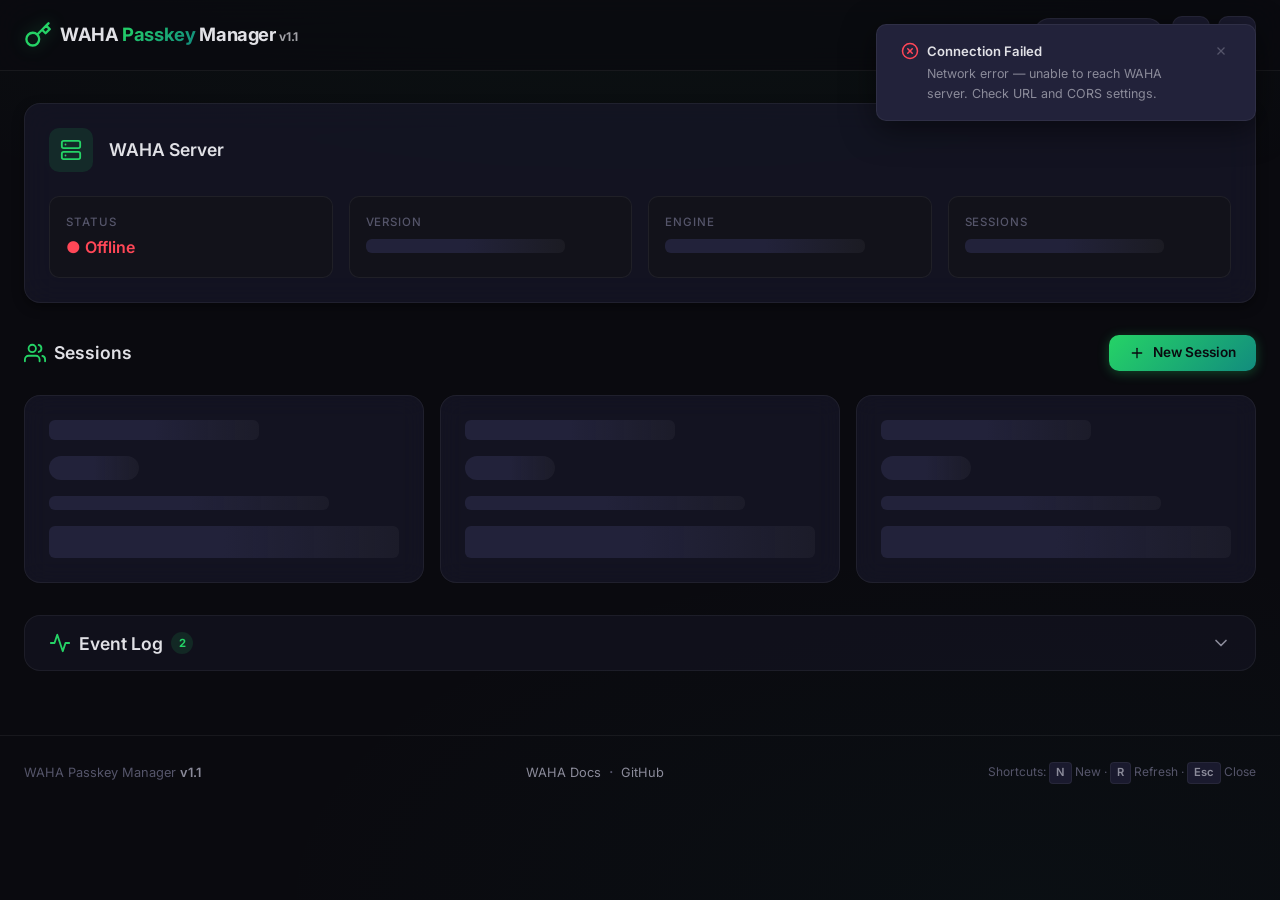
==== commit fa2105b5: "Bump version to v1.1 to bust browser cache" ====
--- a/panel/index.html
+++ b/panel/index.html
@@ -11,7 +11,7 @@
   <link rel="preconnect" href="https://fonts.googleapis.com">
   <link rel="preconnect" href="https://fonts.gstatic.com" crossorigin>
   <link href="https://fonts.googleapis.com/css2?family=Inter:wght@400;500;600;700&display=swap" rel="stylesheet">
-  <link rel="stylesheet" href="index.css">
+  <link rel="stylesheet" href="index.css?v=1.1">
 </head>
 <body>
   <!-- Toast Container -->
@@ -25,7 +25,7 @@
           <svg class="logo-icon" viewBox="0 0 24 24" fill="none" stroke="currentColor" stroke-width="2" stroke-linecap="round" stroke-linejoin="round">
             <path d="M21 2l-2 2m-7.61 7.61a5.5 5.5 0 1 1-7.778 7.778 5.5 5.5 0 0 1 7.777-7.777zm0 0L15.5 7.5m0 0l3 3L22 7l-3-3m-3.5 3.5L19 4"/>
           </svg>
-          <h1 class="logo-text">WAHA <span class="logo-accent">Passkey</span> Manager</h1>
+          <h1 class="logo-text">WAHA <span class="logo-accent">Passkey</span> Manager <small style="font-size: 12px; color: var(--text-muted); opacity: 0.7;">v1.1</small></h1>
         </div>
       </div>
       <div class="header-right">
@@ -185,7 +185,7 @@
   <!-- Footer -->
   <footer class="footer">
     <div class="footer-inner">
-      <p class="footer-text">WAHA Passkey Manager <span class="footer-version">v1.0.0</span></p>
+      <p class="footer-text">WAHA Passkey Manager <span class="footer-version">v1.1</span></p>
       <div class="footer-links">
         <a href="https://waha.devlike.pro/" target="_blank" rel="noopener noreferrer" class="footer-link">WAHA Docs</a>
         <span class="footer-divider">·</span>
@@ -416,6 +416,6 @@
     </div>
   </div>
 
-  <script src="app.js"></script>
+  <script src="app.js?v=1.1"></script>
 </body>
 </html>
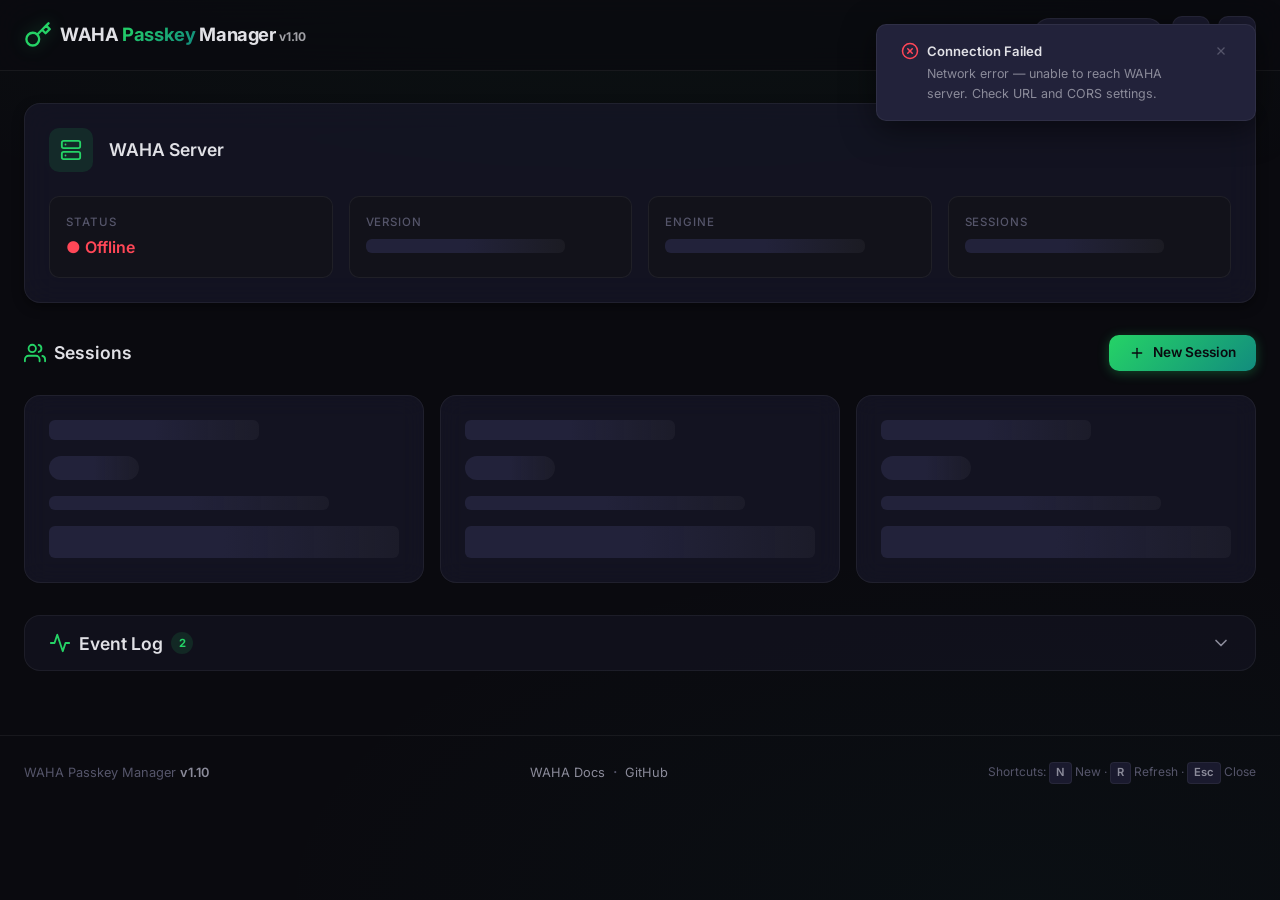
==== commit 10d94359: "Force Swarm redeploy with APP_VERSION and bump to v1.10" ====
--- a/panel/index.html
+++ b/panel/index.html
@@ -25,7 +25,7 @@
           <svg class="logo-icon" viewBox="0 0 24 24" fill="none" stroke="currentColor" stroke-width="2" stroke-linecap="round" stroke-linejoin="round">
             <path d="M21 2l-2 2m-7.61 7.61a5.5 5.5 0 1 1-7.778 7.778 5.5 5.5 0 0 1 7.777-7.777zm0 0L15.5 7.5m0 0l3 3L22 7l-3-3m-3.5 3.5L19 4"/>
           </svg>
-          <h1 class="logo-text">WAHA <span class="logo-accent">Passkey</span> Manager <small style="font-size: 12px; color: var(--text-muted); opacity: 0.7;">v1.1</small></h1>
+          <h1 class="logo-text">WAHA <span class="logo-accent">Passkey</span> Manager <small style="font-size: 12px; color: var(--text-muted); opacity: 0.7;">v1.10</small></h1>
         </div>
       </div>
       <div class="header-right">
@@ -185,7 +185,7 @@
   <!-- Footer -->
   <footer class="footer">
     <div class="footer-inner">
-      <p class="footer-text">WAHA Passkey Manager <span class="footer-version">v1.1</span></p>
+      <p class="footer-text">WAHA Passkey Manager <span class="footer-version">v1.10</span></p>
       <div class="footer-links">
         <a href="https://waha.devlike.pro/" target="_blank" rel="noopener noreferrer" class="footer-link">WAHA Docs</a>
         <span class="footer-divider">·</span>
